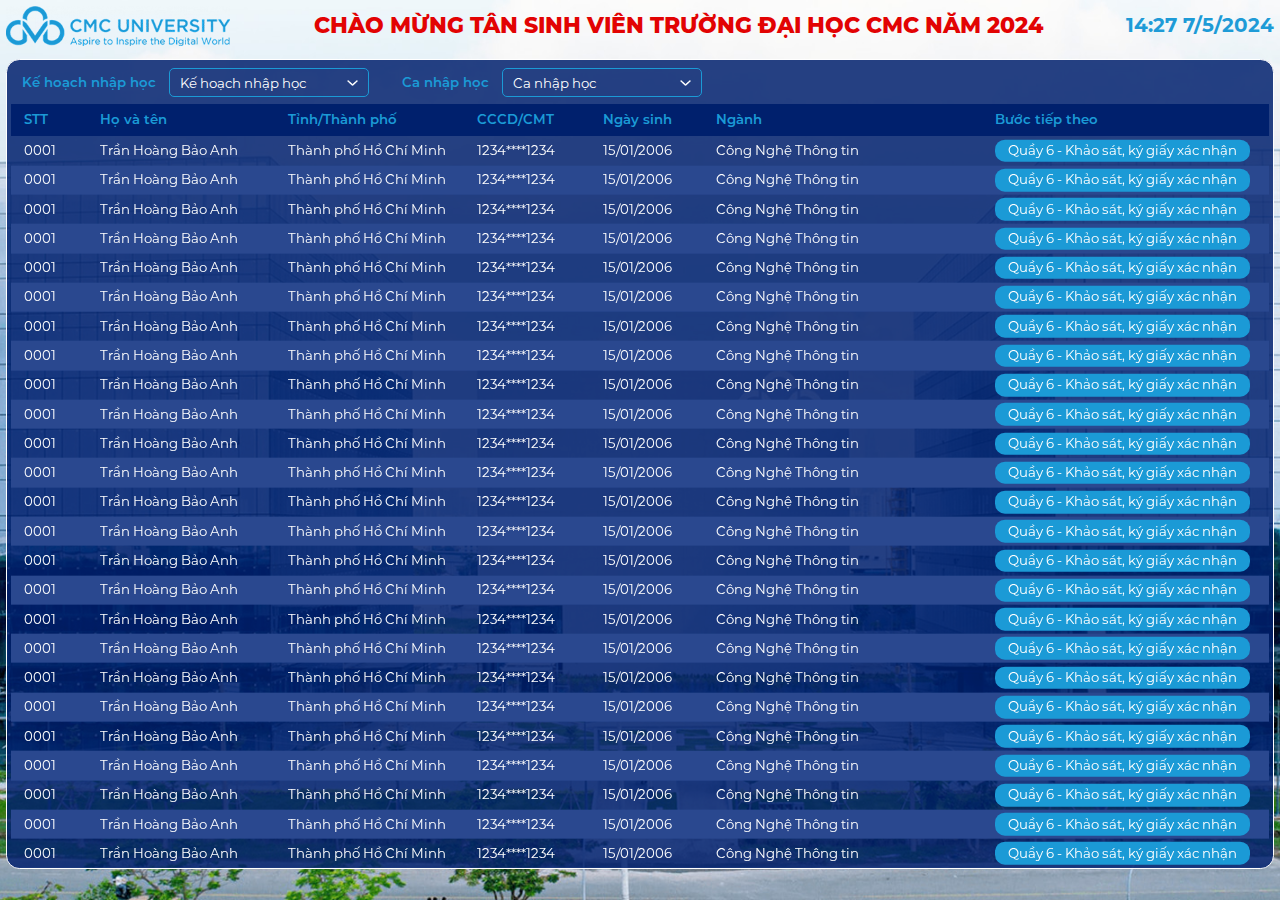
==== index-scroll.html @ cc9deaaa "Thêm index-scroll" ====
<!DOCTYPE html>
<html lang="en" class="led-don-sv-html">

<head>
    <meta charset="UTF-8">
    <meta name="viewport" content="width=device-width, initial-scale=1.0">
    <title>Document</title>
    <link rel="stylesheet" href="assets/bootstrap-5.3.2/css/bootstrap.min.css">
    <link rel="stylesheet" href="assets/css/swiper-bundle.min.css">
    <link rel="stylesheet" href="assets/css/led-don-sv.css">
</head>

<body>
    <div class="led-don-sv">
        <div class="led-don-sv-header">
            <div class="led-don-sv-header-logo">
                <img src="assets/images//logo-cmc.png" alt="">
            </div>
            <div class="led-don-sv-header-title">
                Chào mừng tân sinh viên trường đại học cmc năm 2024
            </div>
            <div class="led-don-sv-header-date">
                14:27 7/5/2024
            </div>
        </div>
        <div class="led-don-sv-content">
            <div class="led-don-sv-select-list">
                <div class="led-don-sv-select-item">
                    <div class="label">
                        Kế hoạch nhập học
                    </div>
                    <select class="form-select">
                        <option selected>Kế hoạch nhập học</option>
                        <option value="1">One</option>
                        <option value="2">Two</option>
                        <option value="3">Three</option>
                      </select>
                </div>
                <div class="led-don-sv-select-item">
                    <div class="label">
                        Ca nhập học
                    </div>
                    <select class="form-select">
                        <option selected>Ca nhập học</option>
                        <option value="1">One</option>
                        <option value="2">Two</option>
                        <option value="3">Three</option>
                      </select>
                </div>
            </div>
            <div class="leb-table">
                <div class="theader">
                    <div class="led-table-cell">
                        STT
                    </div>
                    <div class="led-table-cell">
                        Họ và tên
                    </div>
                    <div class="led-table-cell">
                        Tỉnh/Thành phố
                    </div>
                    <div class="led-table-cell">
                        CCCD/CMT
                    </div>
                    <div class="led-table-cell">
                        Ngày sinh
                    </div>
                    <div class="led-table-cell">
                        Ngành
                    </div>
                    <div class="led-table-cell">
                        Bước tiếp theo
                    </div>
                </div>
                <div class="swiper mySwiper">
                    <div class="swiper-wrapper">
                        <div class="swiper-slide">
                            <div class="led-table-cell">
                                0001
                            </div>
                            <div class="led-table-cell">
                                Trần Hoàng Bảo Anh
                            </div>
                            <div class="led-table-cell">
                                Thành phố Hồ Chí Minh
                            </div>
                            <div class="led-table-cell">
                                1234****1234
                            </div>
                            <div class="led-table-cell">
                                15/01/2006
                            </div>
                            <div class="led-table-cell">
                                Công Nghệ Thông tin
                            </div>
                            <div class="led-table-cell">
                                <span class="quay-number quay-1">Quầy 6 - Khảo sát, ký giấy xác nhận</span>
                            </div>
                        </div>
                        <div class="swiper-slide">
                            <div class="led-table-cell">
                                0001
                            </div>
                            <div class="led-table-cell">
                                Trần Hoàng Bảo Anh
                            </div>
                            <div class="led-table-cell">
                                Thành phố Hồ Chí Minh
                            </div>
                            <div class="led-table-cell">
                                1234****1234
                            </div>
                            <div class="led-table-cell">
                                15/01/2006
                            </div>
                            <div class="led-table-cell">
                                Công Nghệ Thông tin
                            </div>
                            <div class="led-table-cell">
                                <span class="quay-number quay-1">Quầy 6 - Khảo sát, ký giấy xác nhận</span>
                            </div>
                        </div>
                        <div class="swiper-slide">
                            <div class="led-table-cell">
                                0001
                            </div>
                            <div class="led-table-cell">
                                Trần Hoàng Bảo Anh
                            </div>
                            <div class="led-table-cell">
                                Thành phố Hồ Chí Minh
                            </div>
                            <div class="led-table-cell">
                                1234****1234
                            </div>
                            <div class="led-table-cell">
                                15/01/2006
                            </div>
                            <div class="led-table-cell">
                                Công Nghệ Thông tin
                            </div>
                            <div class="led-table-cell">
                                <span class="quay-number quay-1">Quầy 6 - Khảo sát, ký giấy xác nhận</span>
                            </div>
                        </div>
                        <div class="swiper-slide">
                            <div class="led-table-cell">
                                0001
                            </div>
                            <div class="led-table-cell">
                                Trần Hoàng Bảo Anh
                            </div>
                            <div class="led-table-cell">
                                Thành phố Hồ Chí Minh
                            </div>
                            <div class="led-table-cell">
                                1234****1234
                            </div>
                            <div class="led-table-cell">
                                15/01/2006
                            </div>
                            <div class="led-table-cell">
                                Công Nghệ Thông tin
                            </div>
                            <div class="led-table-cell">
                                <span class="quay-number quay-1">Quầy 6 - Khảo sát, ký giấy xác nhận</span>
                            </div>
                        </div>
                        <div class="swiper-slide">
                            <div class="led-table-cell">
                                0001
                            </div>
                            <div class="led-table-cell">
                                Trần Hoàng Bảo Anh
                            </div>
                            <div class="led-table-cell">
                                Thành phố Hồ Chí Minh
                            </div>
                            <div class="led-table-cell">
                                1234****1234
                            </div>
                            <div class="led-table-cell">
                                15/01/2006
                            </div>
                            <div class="led-table-cell">
                                Công Nghệ Thông tin
                            </div>
                            <div class="led-table-cell">
                                <span class="quay-number quay-1">Quầy 6 - Khảo sát, ký giấy xác nhận</span>
                            </div>
                        </div>
                        <div class="swiper-slide">
                            <div class="led-table-cell">
                                0001
                            </div>
                            <div class="led-table-cell">
                                Trần Hoàng Bảo Anh
                            </div>
                            <div class="led-table-cell">
                                Thành phố Hồ Chí Minh
                            </div>
                            <div class="led-table-cell">
                                1234****1234
                            </div>
                            <div class="led-table-cell">
                                15/01/2006
                            </div>
                            <div class="led-table-cell">
                                Công Nghệ Thông tin
                            </div>
                            <div class="led-table-cell">
                                <span class="quay-number quay-1">Quầy 6 - Khảo sát, ký giấy xác nhận</span>
                            </div>
                        </div>
                        <div class="swiper-slide">
                            <div class="led-table-cell">
                                0001
                            </div>
                            <div class="led-table-cell">
                                Trần Hoàng Bảo Anh
                            </div>
                            <div class="led-table-cell">
                                Thành phố Hồ Chí Minh
                            </div>
                            <div class="led-table-cell">
                                1234****1234
                            </div>
                            <div class="led-table-cell">
                                15/01/2006
                            </div>
                            <div class="led-table-cell">
                                Công Nghệ Thông tin
                            </div>
                            <div class="led-table-cell">
                                <span class="quay-number quay-1">Quầy 6 - Khảo sát, ký giấy xác nhận</span>
                            </div>
                        </div>
                        <div class="swiper-slide">
                            <div class="led-table-cell">
                                0001
                            </div>
                            <div class="led-table-cell">
                                Trần Hoàng Bảo Anh
                            </div>
                            <div class="led-table-cell">
                                Thành phố Hồ Chí Minh
                            </div>
                            <div class="led-table-cell">
                                1234****1234
                            </div>
                            <div class="led-table-cell">
                                15/01/2006
                            </div>
                            <div class="led-table-cell">
                                Công Nghệ Thông tin
                            </div>
                            <div class="led-table-cell">
                                <span class="quay-number quay-1">Quầy 6 - Khảo sát, ký giấy xác nhận</span>
                            </div>
                        </div>
                        <div class="swiper-slide">
                            <div class="led-table-cell">
                                0001
                            </div>
                            <div class="led-table-cell">
                                Trần Hoàng Bảo Anh
                            </div>
                            <div class="led-table-cell">
                                Thành phố Hồ Chí Minh
                            </div>
                            <div class="led-table-cell">
                                1234****1234
                            </div>
                            <div class="led-table-cell">
                                15/01/2006
                            </div>
                            <div class="led-table-cell">
                                Công Nghệ Thông tin
                            </div>
                            <div class="led-table-cell">
                                <span class="quay-number quay-1">Quầy 6 - Khảo sát, ký giấy xác nhận</span>
                            </div>
                        </div>
                        <div class="swiper-slide">
                            <div class="led-table-cell">
                                0001
                            </div>
                            <div class="led-table-cell">
                                Trần Hoàng Bảo Anh
                            </div>
                            <div class="led-table-cell">
                                Thành phố Hồ Chí Minh
                            </div>
                            <div class="led-table-cell">
                                1234****1234
                            </div>
                            <div class="led-table-cell">
                                15/01/2006
                            </div>
                            <div class="led-table-cell">
                                Công Nghệ Thông tin
                            </div>
                            <div class="led-table-cell">
                                <span class="quay-number quay-1">Quầy 6 - Khảo sát, ký giấy xác nhận</span>
                            </div>
                        </div>
                        <div class="swiper-slide">
                            <div class="led-table-cell">
                                0001
                            </div>
                            <div class="led-table-cell">
                                Trần Hoàng Bảo Anh
                            </div>
                            <div class="led-table-cell">
                                Thành phố Hồ Chí Minh
                            </div>
                            <div class="led-table-cell">
                                1234****1234
                            </div>
                            <div class="led-table-cell">
                                15/01/2006
                            </div>
                            <div class="led-table-cell">
                                Công Nghệ Thông tin
                            </div>
                            <div class="led-table-cell">
                                <span class="quay-number quay-1">Quầy 6 - Khảo sát, ký giấy xác nhận</span>
                            </div>
                        </div>
                        <div class="swiper-slide">
                            <div class="led-table-cell">
                                0001
                            </div>
                            <div class="led-table-cell">
                                Trần Hoàng Bảo Anh
                            </div>
                            <div class="led-table-cell">
                                Thành phố Hồ Chí Minh
                            </div>
                            <div class="led-table-cell">
                                1234****1234
                            </div>
                            <div class="led-table-cell">
                                15/01/2006
                            </div>
                            <div class="led-table-cell">
                                Công Nghệ Thông tin
                            </div>
                            <div class="led-table-cell">
                                <span class="quay-number quay-1">Quầy 6 - Khảo sát, ký giấy xác nhận</span>
                            </div>
                        </div>
                        <div class="swiper-slide">
                            <div class="led-table-cell">
                                0001
                            </div>
                            <div class="led-table-cell">
                                Trần Hoàng Bảo Anh
                            </div>
                            <div class="led-table-cell">
                                Thành phố Hồ Chí Minh
                            </div>
                            <div class="led-table-cell">
                                1234****1234
                            </div>
                            <div class="led-table-cell">
                                15/01/2006
                            </div>
                            <div class="led-table-cell">
                                Công Nghệ Thông tin
                            </div>
                            <div class="led-table-cell">
                                <span class="quay-number quay-1">Quầy 6 - Khảo sát, ký giấy xác nhận</span>
                            </div>
                        </div>
                        <div class="swiper-slide">
                            <div class="led-table-cell">
                                0001
                            </div>
                            <div class="led-table-cell">
                                Trần Hoàng Bảo Anh
                            </div>
                            <div class="led-table-cell">
                                Thành phố Hồ Chí Minh
                            </div>
                            <div class="led-table-cell">
                                1234****1234
                            </div>
                            <div class="led-table-cell">
                                15/01/2006
                            </div>
                            <div class="led-table-cell">
                                Công Nghệ Thông tin
                            </div>
                            <div class="led-table-cell">
                                <span class="quay-number quay-1">Quầy 6 - Khảo sát, ký giấy xác nhận</span>
                            </div>
                        </div>
                        <div class="swiper-slide">
                            <div class="led-table-cell">
                                0001
                            </div>
                            <div class="led-table-cell">
                                Trần Hoàng Bảo Anh
                            </div>
                            <div class="led-table-cell">
                                Thành phố Hồ Chí Minh
                            </div>
                            <div class="led-table-cell">
                                1234****1234
                            </div>
                            <div class="led-table-cell">
                                15/01/2006
                            </div>
                            <div class="led-table-cell">
                                Công Nghệ Thông tin
                            </div>
                            <div class="led-table-cell">
                                <span class="quay-number quay-1">Quầy 6 - Khảo sát, ký giấy xác nhận</span>
                            </div>
                        </div>
                        <div class="swiper-slide">
                            <div class="led-table-cell">
                                0001
                            </div>
                            <div class="led-table-cell">
                                Trần Hoàng Bảo Anh
                            </div>
                            <div class="led-table-cell">
                                Thành phố Hồ Chí Minh
                            </div>
                            <div class="led-table-cell">
                                1234****1234
                            </div>
                            <div class="led-table-cell">
                                15/01/2006
                            </div>
                            <div class="led-table-cell">
                                Công Nghệ Thông tin
                            </div>
                            <div class="led-table-cell">
                                <span class="quay-number quay-1">Quầy 6 - Khảo sát, ký giấy xác nhận</span>
                            </div>
                        </div>
                        <div class="swiper-slide">
                            <div class="led-table-cell">
                                0001
                            </div>
                            <div class="led-table-cell">
                                Trần Hoàng Bảo Anh
                            </div>
                            <div class="led-table-cell">
                                Thành phố Hồ Chí Minh
                            </div>
                            <div class="led-table-cell">
                                1234****1234
                            </div>
                            <div class="led-table-cell">
                                15/01/2006
                            </div>
                            <div class="led-table-cell">
                                Công Nghệ Thông tin
                            </div>
                            <div class="led-table-cell">
                                <span class="quay-number quay-1">Quầy 6 - Khảo sát, ký giấy xác nhận</span>
                            </div>
                        </div>
                        <div class="swiper-slide">
                            <div class="led-table-cell">
                                0001
                            </div>
                            <div class="led-table-cell">
                                Trần Hoàng Bảo Anh
                            </div>
                            <div class="led-table-cell">
                                Thành phố Hồ Chí Minh
                            </div>
                            <div class="led-table-cell">
                                1234****1234
                            </div>
                            <div class="led-table-cell">
                                15/01/2006
                            </div>
                            <div class="led-table-cell">
                                Công Nghệ Thông tin
                            </div>
                            <div class="led-table-cell">
                                <span class="quay-number quay-1">Quầy 6 - Khảo sát, ký giấy xác nhận</span>
                            </div>
                        </div>

                    </div>
                </div>
            </div>
        </div>
    </div>
    <!-- js -->


    <script src="assets/bootstrap-5.3.2/js/bootstrap.bundle.min.js"></script>
    <script src="assets/js/swiper-bundle.min.js"></script>
    <script>
        var swiper = new Swiper(".mySwiper", {
            direction: "vertical",
            pagination: {
                el: ".swiper-pagination",
                clickable: true,
            },
            slidesPerView: "auto",
            loop: true,
            speed: 2000,
            autoplay: {
                delay: 0,
            },
        });
    </script>

</body>

</html>
---- assets/css/led-don-sv.css ----
@font-face {
  font-family: "montserrat";
  font-weight: 400;
  font-display: swap;
  src: url(../fonts/Montserrat-Regular.otf);
}

@font-face {
  font-family: "montserrat";
  font-weight: 600;
  font-display: swap;
  src: url(../fonts/Montserrat-SemiBold.otf);
}

@font-face {
  font-family: "montserrat";
  font-weight: 700;
  font-display: swap;
  src: url(../fonts/Montserrat-Bold.otf);
}

@font-face {
  font-family: "montserrat";
  font-weight: 800;
  font-display: swap;
  src: url(../fonts/Montserrat-ExtraBold.otf);
}

:root {
  --color-table-bg: rgba(0, 32, 109, 0.85);
  --color-quay-1: #1b9ad6;
  --color-quay-2: #0247fe;
  --color-quay-3: #3d01a4;
  --color-quay-4: #8601af;
  --color-quay-5: #a7194b;
  --color-quay-6: #fd5308;
  --color-quay-7: #66b032;
  --color-red: #e20303;
  --color-text-label: #1b9ad6;
  --color-text-time: #1e9bd7;
  --color-row-bg: rgba(225, 225, 225, 0.2);
  --color-row-thead-bg: #00206d;
}

.led-don-sv-html {
  font-size: 1.04vw;
}

.led-don-sv {
  font-family: "montserrat";
  padding: 0.45rem;
  width: 100vw;
  height: 100vh;
  background: url(../images/bg-led-event.png);
  background-size: cover;
  background-repeat: no-repeat;
  background-position: top center;
  overflow: hidden;
}

.led-don-sv-header {
  display: flex;
  align-items: center;
  justify-content: space-between;
}

.led-don-sv-header-logo img {
  height: 3rem;
}

.led-don-sv-header-title {
  font-size: 1.66rem;
  font-weight: 800;
  text-transform: uppercase;
  color: var(--color-red);
}

.led-don-sv-header-date {
  font-size: 1.5rem;
  color: var(--color-text-time);
  font-weight: 700;
}

.led-don-sv-content {
  background: var(--color-table-bg);
  border-radius: 1rem;
  overflow: hidden;
  width: 100%;
  border: solid 0.05rem #fff;
  margin-top: 1rem;
  padding: 0.1rem 0.3rem;
  height: 90vh;
}

.led-don-sv-table {
  width: 100%;
  color: #fff;
  /* border-radius: 1rem; */
  overflow: hidden;
}

.led-don-sv-table td {
  vertical-align: middle;
  height: 2.2rem;
  padding: 0.15rem 0.75rem;
}

.led-don-sv-table thead td {
  color: var(--color-text-label);
  background: var(--color-row-thead-bg);
  height: 2.4rem;
  font-weight: 600;
}

.led-don-sv-table thead td:last-child {
  width: 21.1rem;
}

.led-don-sv-table tbody tr:nth-child(odd) {
  background: var(--color-row-bg);
}

tbody:before {
  content: "@";
  display: block;
  line-height: 0.3rem;
  text-indent: -99999px;
}

.quay-number {
  border-radius: 0.75rem;
  background: red;
  width: fit-content;
  height: 1.7rem;
  display: flex;
  align-items: center;
  padding: 0 1rem;
  color: #fff;
}

.quay-1 {
  background: var(--color-quay-1);
}

.quay-2 {
  background: var(--color-quay-2);
}

.quay-3 {
  background: var(--color-quay-3);
}

.quay-4 {
  background: var(--color-quay-4);
}

.quay-5 {
  background: var(--color-quay-5);
}

.quay-6 {
  background: var(--color-quay-6);
}

.quay-7 {
  background: var(--color-quay-7);
}

.led-don-sv-select-list {
  display: flex;
  align-items: center;
  gap: 2.5rem;
  padding: 0.5rem 0.8rem;
}

.led-don-sv-select-item {
  display: flex;
  align-items: center;
}

.led-don-sv-select-item .label {
  font-weight: 600;
  color: var(--color-text-label);
  flex-shrink: 0;
  margin-right: 1rem;
}

.led-don-sv-select-item .form-select {
  height: 2.2rem;
  background-size: 0.8rem;
  background-color: transparent;
  border-color: var(--color-text-label);
  color: #fff;
  background-image: url(../images/Chevron-icon-drop-down-menu-WHITE.png);
  min-width: 15rem;
}

.led-don-sv-select-item .form-select option {
  color: #222222;
}

.led-don-sv-table tbody tr:hover td {
  color: var(--color-row-thead-bg);
  background-color: #eeeef0 !important;
}

.leb-table .swiper-slide {
  height: 2.2rem;
  display: flex;
  width: 100%;
}

.leb-table .swiper-slide:nth-child(2n-1) {
  background: #2a488f;
}

.leb-table .swiper {
  height: 100%;
  position: relative;
}

.leb-table {
  height: calc(100% - 2rem);
}

.led-table-cell {
  display: flex;
  align-items: center;
  color: #ffffff;
  padding: 0 1rem;
}

.led-table-cell:nth-child(1) {
  width: 6%;
}

.led-table-cell:nth-child(2) {
  width: 15%;
}

.led-table-cell:nth-child(3) {
  width: 15%;
}

.led-table-cell:nth-child(4) {
  width: 10%;
}

.led-table-cell:nth-child(5) {
  width: 9%;
}

.led-table-cell:nth-child(6) {
  flex: 1;
}

.led-table-cell:nth-child(7) {
  width: 21.6rem;
}

.theader {
  display: flex;
  /* margin-bottom: 0.3rem; */
}

.theader .led-table-cell {
  color: var(--color-text-label);
  background: var(--color-row-thead-bg);
  height: 2.4rem;
  font-weight: 600;
}
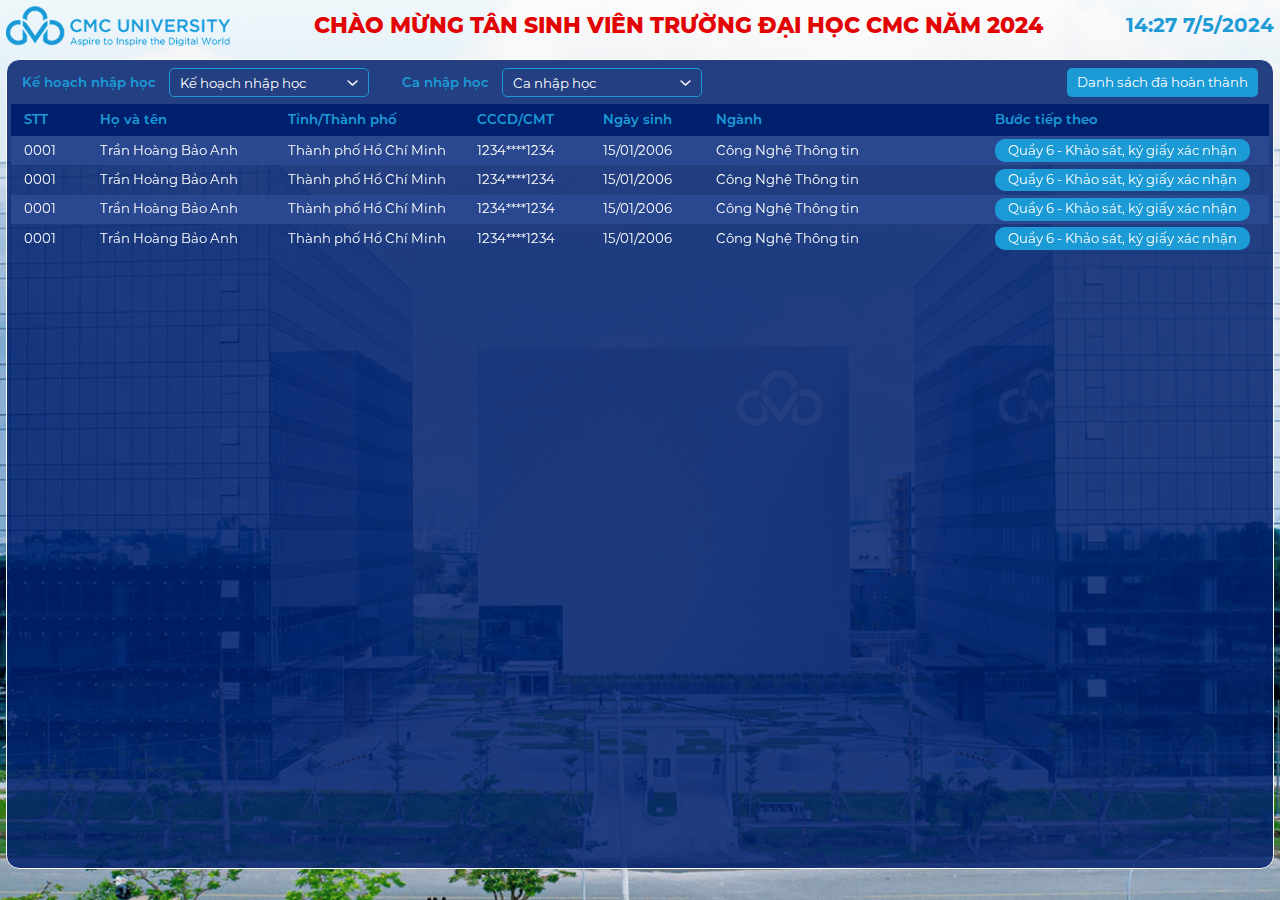
==== commit 6af71335: "--" ====
--- a/index-scroll.html
+++ b/index-scroll.html
@@ -47,6 +47,9 @@
                         <option value="3">Three</option>
                       </select>
                 </div>
+                <div class="led-don-sv-btn" data-bs-toggle="modal" data-bs-target="#dahoanthanh">
+                    Danh sách đã hoàn thành
+                </div>
             </div>
             <div class="leb-table">
                 <div class="theader">
@@ -166,353 +169,309 @@
                                 <span class="quay-number quay-1">Quầy 6 - Khảo sát, ký giấy xác nhận</span>
                             </div>
                         </div>
-                        <div class="swiper-slide">
-                            <div class="led-table-cell">
-                                0001
-                            </div>
-                            <div class="led-table-cell">
-                                Trần Hoàng Bảo Anh
-                            </div>
-                            <div class="led-table-cell">
-                                Thành phố Hồ Chí Minh
-                            </div>
-                            <div class="led-table-cell">
-                                1234****1234
-                            </div>
-                            <div class="led-table-cell">
-                                15/01/2006
-                            </div>
-                            <div class="led-table-cell">
-                                Công Nghệ Thông tin
-                            </div>
-                            <div class="led-table-cell">
-                                <span class="quay-number quay-1">Quầy 6 - Khảo sát, ký giấy xác nhận</span>
-                            </div>
-                        </div>
-                        <div class="swiper-slide">
-                            <div class="led-table-cell">
-                                0001
-                            </div>
-                            <div class="led-table-cell">
-                                Trần Hoàng Bảo Anh
-                            </div>
-                            <div class="led-table-cell">
-                                Thành phố Hồ Chí Minh
-                            </div>
-                            <div class="led-table-cell">
-                                1234****1234
-                            </div>
-                            <div class="led-table-cell">
-                                15/01/2006
-                            </div>
-                            <div class="led-table-cell">
-                                Công Nghệ Thông tin
-                            </div>
-                            <div class="led-table-cell">
-                                <span class="quay-number quay-1">Quầy 6 - Khảo sát, ký giấy xác nhận</span>
-                            </div>
-                        </div>
-                        <div class="swiper-slide">
-                            <div class="led-table-cell">
-                                0001
-                            </div>
-                            <div class="led-table-cell">
-                                Trần Hoàng Bảo Anh
-                            </div>
-                            <div class="led-table-cell">
-                                Thành phố Hồ Chí Minh
-                            </div>
-                            <div class="led-table-cell">
-                                1234****1234
-                            </div>
-                            <div class="led-table-cell">
-                                15/01/2006
-                            </div>
-                            <div class="led-table-cell">
-                                Công Nghệ Thông tin
-                            </div>
-                            <div class="led-table-cell">
-                                <span class="quay-number quay-1">Quầy 6 - Khảo sát, ký giấy xác nhận</span>
-                            </div>
-                        </div>
-                        <div class="swiper-slide">
-                            <div class="led-table-cell">
-                                0001
-                            </div>
-                            <div class="led-table-cell">
-                                Trần Hoàng Bảo Anh
-                            </div>
-                            <div class="led-table-cell">
-                                Thành phố Hồ Chí Minh
-                            </div>
-                            <div class="led-table-cell">
-                                1234****1234
-                            </div>
-                            <div class="led-table-cell">
-                                15/01/2006
-                            </div>
-                            <div class="led-table-cell">
-                                Công Nghệ Thông tin
-                            </div>
-                            <div class="led-table-cell">
-                                <span class="quay-number quay-1">Quầy 6 - Khảo sát, ký giấy xác nhận</span>
-                            </div>
-                        </div>
-                        <div class="swiper-slide">
-                            <div class="led-table-cell">
-                                0001
-                            </div>
-                            <div class="led-table-cell">
-                                Trần Hoàng Bảo Anh
-                            </div>
-                            <div class="led-table-cell">
-                                Thành phố Hồ Chí Minh
-                            </div>
-                            <div class="led-table-cell">
-                                1234****1234
-                            </div>
-                            <div class="led-table-cell">
-                                15/01/2006
-                            </div>
-                            <div class="led-table-cell">
-                                Công Nghệ Thông tin
-                            </div>
-                            <div class="led-table-cell">
-                                <span class="quay-number quay-1">Quầy 6 - Khảo sát, ký giấy xác nhận</span>
-                            </div>
-                        </div>
-                        <div class="swiper-slide">
-                            <div class="led-table-cell">
-                                0001
-                            </div>
-                            <div class="led-table-cell">
-                                Trần Hoàng Bảo Anh
-                            </div>
-                            <div class="led-table-cell">
-                                Thành phố Hồ Chí Minh
-                            </div>
-                            <div class="led-table-cell">
-                                1234****1234
-                            </div>
-                            <div class="led-table-cell">
-                                15/01/2006
-                            </div>
-                            <div class="led-table-cell">
-                                Công Nghệ Thông tin
-                            </div>
-                            <div class="led-table-cell">
-                                <span class="quay-number quay-1">Quầy 6 - Khảo sát, ký giấy xác nhận</span>
-                            </div>
-                        </div>
-                        <div class="swiper-slide">
-                            <div class="led-table-cell">
-                                0001
-                            </div>
-                            <div class="led-table-cell">
-                                Trần Hoàng Bảo Anh
-                            </div>
-                            <div class="led-table-cell">
-                                Thành phố Hồ Chí Minh
-                            </div>
-                            <div class="led-table-cell">
-                                1234****1234
-                            </div>
-                            <div class="led-table-cell">
-                                15/01/2006
-                            </div>
-                            <div class="led-table-cell">
-                                Công Nghệ Thông tin
-                            </div>
-                            <div class="led-table-cell">
-                                <span class="quay-number quay-1">Quầy 6 - Khảo sát, ký giấy xác nhận</span>
-                            </div>
-                        </div>
-                        <div class="swiper-slide">
-                            <div class="led-table-cell">
-                                0001
-                            </div>
-                            <div class="led-table-cell">
-                                Trần Hoàng Bảo Anh
-                            </div>
-                            <div class="led-table-cell">
-                                Thành phố Hồ Chí Minh
-                            </div>
-                            <div class="led-table-cell">
-                                1234****1234
-                            </div>
-                            <div class="led-table-cell">
-                                15/01/2006
-                            </div>
-                            <div class="led-table-cell">
-                                Công Nghệ Thông tin
-                            </div>
-                            <div class="led-table-cell">
-                                <span class="quay-number quay-1">Quầy 6 - Khảo sát, ký giấy xác nhận</span>
-                            </div>
-                        </div>
-                        <div class="swiper-slide">
-                            <div class="led-table-cell">
-                                0001
-                            </div>
-                            <div class="led-table-cell">
-                                Trần Hoàng Bảo Anh
-                            </div>
-                            <div class="led-table-cell">
-                                Thành phố Hồ Chí Minh
-                            </div>
-                            <div class="led-table-cell">
-                                1234****1234
-                            </div>
-                            <div class="led-table-cell">
-                                15/01/2006
-                            </div>
-                            <div class="led-table-cell">
-                                Công Nghệ Thông tin
-                            </div>
-                            <div class="led-table-cell">
-                                <span class="quay-number quay-1">Quầy 6 - Khảo sát, ký giấy xác nhận</span>
-                            </div>
-                        </div>
-                        <div class="swiper-slide">
-                            <div class="led-table-cell">
-                                0001
-                            </div>
-                            <div class="led-table-cell">
-                                Trần Hoàng Bảo Anh
-                            </div>
-                            <div class="led-table-cell">
-                                Thành phố Hồ Chí Minh
-                            </div>
-                            <div class="led-table-cell">
-                                1234****1234
-                            </div>
-                            <div class="led-table-cell">
-                                15/01/2006
-                            </div>
-                            <div class="led-table-cell">
-                                Công Nghệ Thông tin
-                            </div>
-                            <div class="led-table-cell">
-                                <span class="quay-number quay-1">Quầy 6 - Khảo sát, ký giấy xác nhận</span>
-                            </div>
-                        </div>
-                        <div class="swiper-slide">
-                            <div class="led-table-cell">
-                                0001
-                            </div>
-                            <div class="led-table-cell">
-                                Trần Hoàng Bảo Anh
-                            </div>
-                            <div class="led-table-cell">
-                                Thành phố Hồ Chí Minh
-                            </div>
-                            <div class="led-table-cell">
-                                1234****1234
-                            </div>
-                            <div class="led-table-cell">
-                                15/01/2006
-                            </div>
-                            <div class="led-table-cell">
-                                Công Nghệ Thông tin
-                            </div>
-                            <div class="led-table-cell">
-                                <span class="quay-number quay-1">Quầy 6 - Khảo sát, ký giấy xác nhận</span>
-                            </div>
-                        </div>
-                        <div class="swiper-slide">
-                            <div class="led-table-cell">
-                                0001
-                            </div>
-                            <div class="led-table-cell">
-                                Trần Hoàng Bảo Anh
-                            </div>
-                            <div class="led-table-cell">
-                                Thành phố Hồ Chí Minh
-                            </div>
-                            <div class="led-table-cell">
-                                1234****1234
-                            </div>
-                            <div class="led-table-cell">
-                                15/01/2006
-                            </div>
-                            <div class="led-table-cell">
-                                Công Nghệ Thông tin
-                            </div>
-                            <div class="led-table-cell">
-                                <span class="quay-number quay-1">Quầy 6 - Khảo sát, ký giấy xác nhận</span>
-                            </div>
-                        </div>
-                        <div class="swiper-slide">
-                            <div class="led-table-cell">
-                                0001
-                            </div>
-                            <div class="led-table-cell">
-                                Trần Hoàng Bảo Anh
-                            </div>
-                            <div class="led-table-cell">
-                                Thành phố Hồ Chí Minh
-                            </div>
-                            <div class="led-table-cell">
-                                1234****1234
-                            </div>
-                            <div class="led-table-cell">
-                                15/01/2006
-                            </div>
-                            <div class="led-table-cell">
-                                Công Nghệ Thông tin
-                            </div>
-                            <div class="led-table-cell">
-                                <span class="quay-number quay-1">Quầy 6 - Khảo sát, ký giấy xác nhận</span>
-                            </div>
-                        </div>
-                        <div class="swiper-slide">
-                            <div class="led-table-cell">
-                                0001
-                            </div>
-                            <div class="led-table-cell">
-                                Trần Hoàng Bảo Anh
-                            </div>
-                            <div class="led-table-cell">
-                                Thành phố Hồ Chí Minh
-                            </div>
-                            <div class="led-table-cell">
-                                1234****1234
-                            </div>
-                            <div class="led-table-cell">
-                                15/01/2006
-                            </div>
-                            <div class="led-table-cell">
-                                Công Nghệ Thông tin
-                            </div>
-                            <div class="led-table-cell">
-                                <span class="quay-number quay-1">Quầy 6 - Khảo sát, ký giấy xác nhận</span>
-                            </div>
-                        </div>
-
                     </div>
                 </div>
             </div>
         </div>
     </div>
+    <!-- modal -->
+    <div class="modal fade" id="dahoanthanh" tabindex="-1" aria-labelledby="exampleModalLabel" aria-hidden="true">
+        <div class="modal-dialog modal-fullscreen modal-dialog-scrollable">
+            <div class="modal-content">
+                <div class="modal-header">
+                    <h5 class="modal-title" id="exampleModalLabel">Danh sách sinh viên đã hoàn thành</h5>
+                    <button type="button" class="btn-close" data-bs-dismiss="modal" aria-label="Close"></button>
+                </div>
+                <div class="modal-body">
+                    <table class="led-don-sv-table">
+                        <thead>
+                            <tr>
+                                <td>STT</td>
+                                <td>Họ và tên</td>
+                                <td>Tỉnh/TP</td>
+                                <td>CCCD/CMT</td>
+                                <td>Ngày sinh</td>
+                                <td>Ngành</td>
+                                <td>Bước tiếp theo</td>
+                            </tr>
+                        </thead>
+                        <tbody>
+                            <tr>
+                                <td>0001</td>
+                                <td class="name">Trần Văn A</td>
+                                <td>Hà Nội</td>
+                                <td>1234****1234</td>
+                                <td>15/01/2006</td>
+                                <td>Công nghệ thông tin</td>
+                                <td>
+                                    <span class="quay-number quay-7">Đã hoàn thành</span>
+                                </td>
+                            </tr>
+                            <tr>
+                                <td>0001</td>
+                                <td class="name">Trần Văn A</td>
+                                <td>Hà Nội</td>
+                                <td>1234****1234</td>
+                                <td>15/01/2006</td>
+                                <td>Công nghệ thông tin</td>
+                                <td>
+                                    <span class="quay-number quay-7">Đã hoàn thành</span>
+                                </td>
+                            </tr>
+                            <tr>
+                                <td>0001</td>
+                                <td class="name">Trần Văn A</td>
+                                <td>Hà Nội</td>
+                                <td>1234****1234</td>
+                                <td>15/01/2006</td>
+                                <td>Công nghệ thông tin</td>
+                                <td>
+                                    <span class="quay-number quay-7">Đã hoàn thành</span>
+                                </td>
+                            </tr>
+                            <tr>
+                                <td>0001</td>
+                                <td class="name">Trần Văn A</td>
+                                <td>Hà Nội</td>
+                                <td>1234****1234</td>
+                                <td>15/01/2006</td>
+                                <td>Công nghệ thông tin</td>
+                                <td>
+                                    <span class="quay-number quay-7">Đã hoàn thành</span>
+                                </td>
+                            </tr>
+                            <tr>
+                                <td>0001</td>
+                                <td class="name">Trần Văn A</td>
+                                <td>Hà Nội</td>
+                                <td>1234****1234</td>
+                                <td>15/01/2006</td>
+                                <td>Công nghệ thông tin</td>
+                                <td>
+                                    <span class="quay-number quay-7">Đã hoàn thành</span>
+                                </td>
+                            </tr>
+                            <tr>
+                                <td>0001</td>
+                                <td class="name">Trần Văn A</td>
+                                <td>Hà Nội</td>
+                                <td>1234****1234</td>
+                                <td>15/01/2006</td>
+                                <td>Công nghệ thông tin</td>
+                                <td>
+                                    <span class="quay-number quay-7">Đã hoàn thành</span>
+                                </td>
+                            </tr>
+                            <tr>
+                                <td>0001</td>
+                                <td class="name">Trần Văn A</td>
+                                <td>Hà Nội</td>
+                                <td>1234****1234</td>
+                                <td>15/01/2006</td>
+                                <td>Công nghệ thông tin</td>
+                                <td>
+                                    <span class="quay-number quay-7">Đã hoàn thành</span>
+                                </td>
+                            </tr>
+                            <tr>
+                                <td>0001</td>
+                                <td class="name">Trần Văn A</td>
+                                <td>Hà Nội</td>
+                                <td>1234****1234</td>
+                                <td>15/01/2006</td>
+                                <td>Công nghệ thông tin</td>
+                                <td>
+                                    <span class="quay-number quay-7">Đã hoàn thành</span>
+                                </td>
+                            </tr>
+                            <tr>
+                                <td>0001</td>
+                                <td class="name">Trần Văn A</td>
+                                <td>Hà Nội</td>
+                                <td>1234****1234</td>
+                                <td>15/01/2006</td>
+                                <td>Công nghệ thông tin</td>
+                                <td>
+                                    <span class="quay-number quay-7">Đã hoàn thành</span>
+                                </td>
+                            </tr>
+                            <tr>
+                                <td>0001</td>
+                                <td class="name">Trần Văn A</td>
+                                <td>Hà Nội</td>
+                                <td>1234****1234</td>
+                                <td>15/01/2006</td>
+                                <td>Công nghệ thông tin</td>
+                                <td>
+                                    <span class="quay-number quay-7">Đã hoàn thành</span>
+                                </td>
+                            </tr>
+                            <tr>
+                                <td>0001</td>
+                                <td class="name">Trần Văn A</td>
+                                <td>Hà Nội</td>
+                                <td>1234****1234</td>
+                                <td>15/01/2006</td>
+                                <td>Công nghệ thông tin</td>
+                                <td>
+                                    <span class="quay-number quay-7">Đã hoàn thành</span>
+                                </td>
+                            </tr>
+                            <tr>
+                                <td>0001</td>
+                                <td class="name">Trần Văn A</td>
+                                <td>Hà Nội</td>
+                                <td>1234****1234</td>
+                                <td>15/01/2006</td>
+                                <td>Công nghệ thông tin</td>
+                                <td>
+                                    <span class="quay-number quay-7">Đã hoàn thành</span>
+                                </td>
+                            </tr>
+                            <tr>
+                                <td>0001</td>
+                                <td class="name">Trần Văn A</td>
+                                <td>Hà Nội</td>
+                                <td>1234****1234</td>
+                                <td>15/01/2006</td>
+                                <td>Công nghệ thông tin</td>
+                                <td>
+                                    <span class="quay-number quay-7">Đã hoàn thành</span>
+                                </td>
+                            </tr>
+                            <tr>
+                                <td>0001</td>
+                                <td class="name">Trần Văn A</td>
+                                <td>Hà Nội</td>
+                                <td>1234****1234</td>
+                                <td>15/01/2006</td>
+                                <td>Công nghệ thông tin</td>
+                                <td>
+                                    <span class="quay-number quay-7">Đã hoàn thành</span>
+                                </td>
+                            </tr>
+                            <tr>
+                                <td>0001</td>
+                                <td class="name">Trần Văn A</td>
+                                <td>Hà Nội</td>
+                                <td>1234****1234</td>
+                                <td>15/01/2006</td>
+                                <td>Công nghệ thông tin</td>
+                                <td>
+                                    <span class="quay-number quay-7">Đã hoàn thành</span>
+                                </td>
+                            </tr>
+                            <tr>
+                                <td>0001</td>
+                                <td class="name">Trần Văn A</td>
+                                <td>Hà Nội</td>
+                                <td>1234****1234</td>
+                                <td>15/01/2006</td>
+                                <td>Công nghệ thông tin</td>
+                                <td>
+                                    <span class="quay-number quay-7">Đã hoàn thành</span>
+                                </td>
+                            </tr>
+                            <tr>
+                                <td>0001</td>
+                                <td class="name">Trần Văn A</td>
+                                <td>Hà Nội</td>
+                                <td>1234****1234</td>
+                                <td>15/01/2006</td>
+                                <td>Công nghệ thông tin</td>
+                                <td>
+                                    <span class="quay-number quay-7">Đã hoàn thành</span>
+                                </td>
+                            </tr>
+                            <tr>
+                                <td>0001</td>
+                                <td class="name">Trần Văn A</td>
+                                <td>Hà Nội</td>
+                                <td>1234****1234</td>
+                                <td>15/01/2006</td>
+                                <td>Công nghệ thông tin</td>
+                                <td>
+                                    <span class="quay-number quay-7">Đã hoàn thành</span>
+                                </td>
+                            </tr>
+                            <tr>
+                                <td>0001</td>
+                                <td class="name">Trần Văn A</td>
+                                <td>Hà Nội</td>
+                                <td>1234****1234</td>
+                                <td>15/01/2006</td>
+                                <td>Công nghệ thông tin</td>
+                                <td>
+                                    <span class="quay-number quay-7">Đã hoàn thành</span>
+                                </td>
+                            </tr>
+                            <tr>
+                                <td>0001</td>
+                                <td class="name">Trần Văn A</td>
+                                <td>Hà Nội</td>
+                                <td>1234****1234</td>
+                                <td>15/01/2006</td>
+                                <td>Công nghệ thông tin</td>
+                                <td>
+                                    <span class="quay-number quay-7">Đã hoàn thành</span>
+                                </td>
+                            </tr>
+                            <tr>
+                                <td>0001</td>
+                                <td class="name">Trần Văn A</td>
+                                <td>Hà Nội</td>
+                                <td>1234****1234</td>
+                                <td>15/01/2006</td>
+                                <td>Công nghệ thông tin</td>
+                                <td>
+                                    <span class="quay-number quay-7">Đã hoàn thành</span>
+                                </td>
+                            </tr>
+                            <tr>
+                                <td>0001</td>
+                                <td class="name">Trần Văn A</td>
+                                <td>Hà Nội</td>
+                                <td>1234****1234</td>
+                                <td>15/01/2006</td>
+                                <td>Công nghệ thông tin</td>
+                                <td>
+                                    <span class="quay-number quay-7">Đã hoàn thành</span>
+                                </td>
+                            </tr>
+                        </tbody>
+                    </table>
+                </div>
+                <div class="modal-footer">
+                    <button type="button" class="btn led-don-sv-btn px-4" data-bs-dismiss="modal">Đóng</button>
+
+                </div>
+            </div>
+        </div>
+    </div>
+
     <!-- js -->
 
 
     <script src="assets/bootstrap-5.3.2/js/bootstrap.bundle.min.js"></script>
     <script src="assets/js/swiper-bundle.min.js"></script>
     <script>
-        var swiper = new Swiper(".mySwiper", {
-            direction: "vertical",
-            pagination: {
-                el: ".swiper-pagination",
-                clickable: true,
-            },
-            slidesPerView: "auto",
-            loop: true,
-            speed: 2000,
-            autoplay: {
-                delay: 0,
-            },
-        });
+        const swiperItems = document.querySelectorAll(".mySwiper .swiper-slide");
+        console.log(swiperItems.length);
+        if (swiperItems.length > 15) {
+            var swiper = new Swiper(".mySwiper", {
+                direction: "vertical",
+                pagination: {
+                    el: ".swiper-pagination",
+                    clickable: true,
+                },
+                slidesPerView: "auto",
+                loop: true,
+                speed: 2000,
+                autoplay: {
+                    delay: 0,
+                },
+            });
+        };
     </script>
 
 </body>
--- a/assets/css/led-don-sv.css
+++ b/assets/css/led-don-sv.css
@@ -269,3 +269,67 @@
   height: 2.4rem;
   font-weight: 600;
 }
+
+.mySwiper .swiper-wrapper {
+  flex-direction: column;
+}
+
+.led-don-sv-btn,
+.led-don-sv-btn:hover {
+  background: var(--color-text-label);
+  height: 2.2rem;
+  padding: 0.375rem 0.75rem;
+  color: #fff;
+  border-radius: var(--bs-border-radius);
+  margin-left: auto;
+  display: flex;
+  align-items: center;
+}
+
+#dahoanthanh .modal-content {
+  background: var(--color-table-bg);
+  backdrop-filter: blur(10px);
+  -webkit-backdrop-filter: blur(10px);
+}
+
+#dahoanthanh .modal-header,
+#dahoanthanh .modal-footer {
+  padding-top: 0.5rem;
+  padding-bottom: 0.5rem;
+  border: none;
+}
+
+#dahoanthanh .modal-title {
+  font-size: 1.5rem;
+  color: #fff;
+}
+
+#dahoanthanh .btn-close {
+  background: transparent url("../images/Close-44.png");
+  background-size: 1.2rem;
+  background-repeat: no-repeat;
+  background-position: center center;
+}
+
+/* width */
+
+#dahoanthanh .modal-body::-webkit-scrollbar {
+  width: 0.5rem;
+}
+
+/* Track */
+
+#dahoanthanh .modal-body::-webkit-scrollbar-track {
+  background: transparent;
+}
+
+/* Handle */
+
+#dahoanthanh .modal-body::-webkit-scrollbar-thumb {
+  background: var(--color-text-label);
+  border-radius: 0.3rem;
+}
+
+#dahoanthanh .led-don-sv-table thead td:last-child {
+  width: 11rem;
+}
